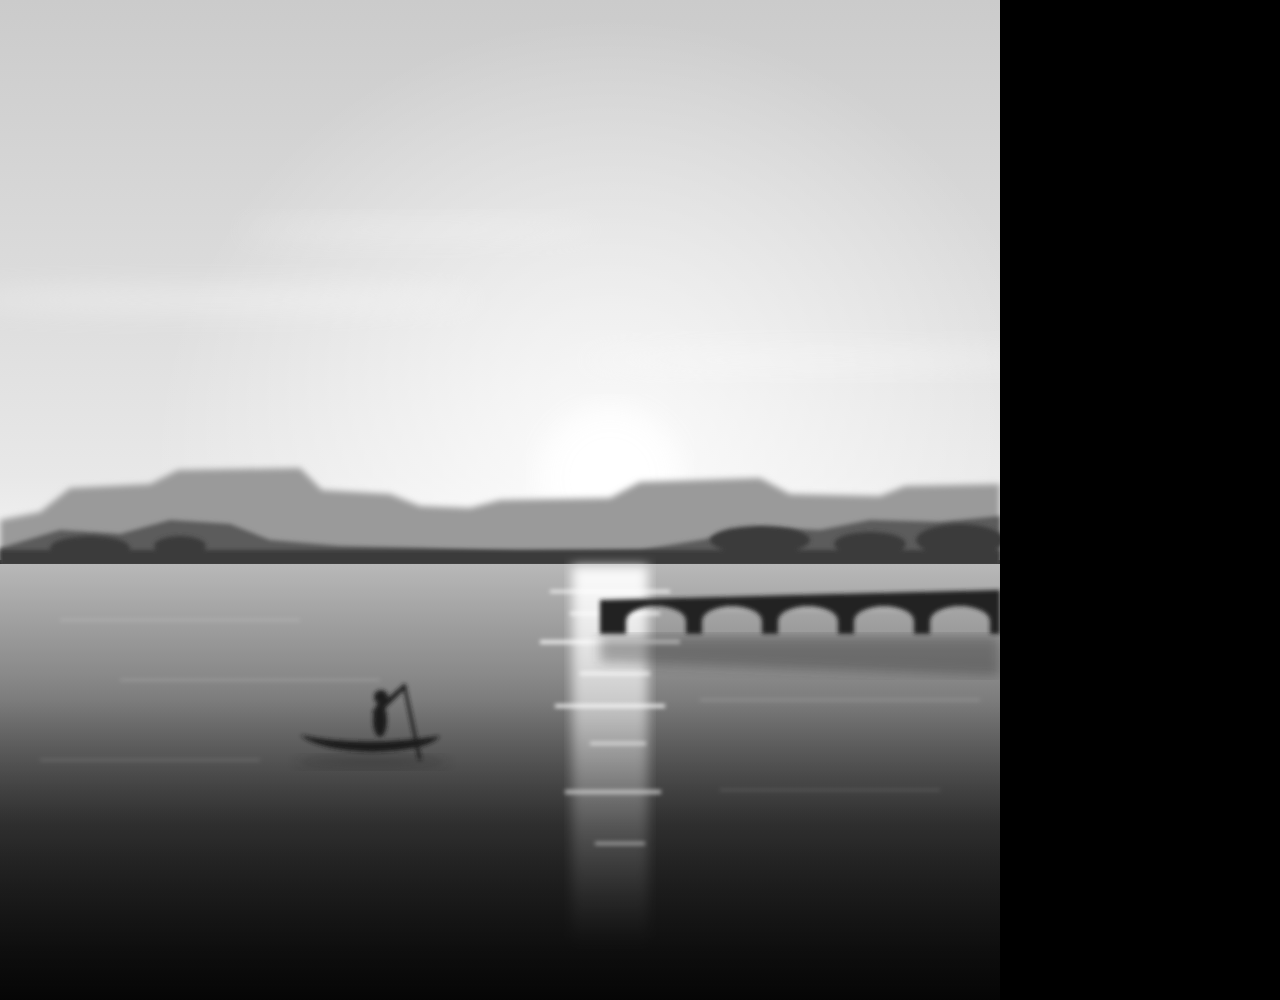
==== scripts/scenes/first-light.html @ 907ac416 "feat(images): add 'first light' highland sunrise tile image Grayscale source scene (Ethiopian amba r" ====
<!doctype html>
<!-- Grayscale source scene for assets/images/first-light.*  (rendered 1000x1000, then graded by scripts/grade_images.py) -->
<html><head><meta charset="utf-8"><style>
html,body{margin:0;width:1000px;height:1000px;background:#000;overflow:hidden}
svg{display:block}
</style></head><body>
<svg width="1000" height="1000" viewBox="0 0 1000 1000" xmlns="http://www.w3.org/2000/svg">
  <defs>
    <linearGradient id="sky" x1="0" y1="0" x2="0" y2="1">
      <stop offset="0" stop-color="#cbcbcb"/>
      <stop offset=".45" stop-color="#dadada"/>
      <stop offset=".85" stop-color="#e8e8e8"/>
      <stop offset="1" stop-color="#f4f4f4"/>
    </linearGradient>
    <radialGradient id="glow" cx="610" cy="478" r="460" gradientUnits="userSpaceOnUse">
      <stop offset="0" stop-color="#fff" stop-opacity="1"/>
      <stop offset=".18" stop-color="#fff" stop-opacity=".7"/>
      <stop offset="1" stop-color="#fff" stop-opacity="0"/>
    </radialGradient>
    <linearGradient id="water" x1="0" y1="0" x2="0" y2="1">
      <stop offset="0" stop-color="#b8b8b8"/>
      <stop offset=".25" stop-color="#8a8a8a"/>
      <stop offset=".6" stop-color="#3c3c3c"/>
      <stop offset="1" stop-color="#0c0c0c"/>
    </linearGradient>
    <linearGradient id="streak" x1="0" y1="0" x2="0" y2="1">
      <stop offset="0" stop-color="#fff" stop-opacity=".95"/>
      <stop offset=".7" stop-color="#fff" stop-opacity=".25"/>
      <stop offset="1" stop-color="#fff" stop-opacity="0"/>
    </linearGradient>
    <filter id="b2"><feGaussianBlur stdDeviation="2"/></filter>
    <filter id="b6"><feGaussianBlur stdDeviation="6"/></filter>
    <filter id="b14"><feGaussianBlur stdDeviation="14"/></filter>
    <filter id="haze"><feGaussianBlur stdDeviation="3"/></filter>
    <filter id="grain" x="0" y="0" width="100%" height="100%">
      <feTurbulence type="fractalNoise" baseFrequency=".9" numOctaves="2" seed="7"/>
      <feColorMatrix type="saturate" values="0"/>
      <feComponentTransfer><feFuncA type="table" tableValues="0 .10"/></feComponentTransfer>
    </filter>
  </defs>

  <!-- sky -->
  <rect width="1000" height="560" fill="url(#sky)"/>
  <rect width="1000" height="1000" fill="url(#glow)"/>
  <!-- thin cloud bands -->
  <g fill="#fff" opacity=".45" filter="url(#b14)">
    <ellipse cx="220" cy="300" rx="260" ry="10"/>
    <ellipse cx="820" cy="360" rx="240" ry="8"/>
    <ellipse cx="420" cy="230" rx="180" ry="6"/>
  </g>
  <!-- sun -->
  <circle cx="610" cy="478" r="70" fill="#fff" opacity=".9" filter="url(#b14)"/>
  <circle cx="610" cy="478" r="40" fill="#fff" filter="url(#b2)"/>

  <!-- far ambas (flat-topped highland mesas) -->
  <path filter="url(#haze)" fill="#9a9a9a" d="M0 520 L40 512 L70 488 L150 484 L178 470 L300 468 L322 490 L390 494 L420 506 L470 508 L500 500 L610 498 L640 482 L760 478 L790 494 L880 496 L905 486 L1000 484 L1000 560 L0 560Z"/>
  <!-- nearer ridge -->
  <path filter="url(#b2)" fill="#5c5c5c" d="M0 548 L60 530 L120 534 L170 520 L230 524 L270 540 L340 546 L420 548 L520 552 L640 550 L700 540 L760 528 L820 530 L870 520 L940 522 L1000 516 L1000 566 L0 566Z"/>
  <!-- shoreline trees -->
  <g fill="#3a3a3a" filter="url(#b2)">
    <rect x="0" y="550" width="1000" height="16"/>
    <ellipse cx="90" cy="548" rx="40" ry="12"/><ellipse cx="180" cy="546" rx="26" ry="10"/>
    <ellipse cx="760" cy="540" rx="50" ry="14"/><ellipse cx="870" cy="544" rx="36" ry="12"/>
    <ellipse cx="960" cy="540" rx="44" ry="16"/>
  </g>

  <!-- water -->
  <rect y="564" width="1000" height="436" fill="url(#water)"/>
  <!-- sun reflection -->
  <g filter="url(#b6)">
    <rect x="572" y="566" width="76" height="380" fill="url(#streak)"/>
  </g>
  <g fill="#fff" opacity=".8" filter="url(#b2)" transform="translate(50 0)">
    <rect x="500" y="590" width="120" height="3"/><rect x="520" y="612" width="90" height="3"/>
    <rect x="490" y="640" width="140" height="4"/><rect x="530" y="672" width="70" height="3"/>
    <rect x="505" y="704" width="110" height="4"/><rect x="540" y="742" width="56" height="3"/>
    <rect x="515" y="790" width="96" height="4"/><rect x="545" y="842" width="50" height="3"/>
  </g>
  <!-- ripples -->
  <g stroke="#fff" stroke-opacity=".18" stroke-width="2" filter="url(#b2)">
    <path d="M60 620 H300 M680 610 H950 M120 680 H380 M700 700 H980 M40 760 H260 M720 790 H940"/>
  </g>

  <!-- low multi-arch stone bridge crossing the water -->
  <g fill="#202020" filter="url(#b2)">
    <path fill-rule="evenodd" d="M600 600 L1000 590 L1000 634 L600 634 Z M626 634 L626 621 A30 15 0 0 1 686 621 L686 634 Z M702 634 L702 621 A30 15 0 0 1 762 621 L762 634 Z M778 634 L778 621 A30 15 0 0 1 838 621 L838 634 Z M854 634 L854 621 A30 15 0 0 1 914 621 L914 634 Z M930 634 L930 621 A30 15 0 0 1 990 621 L990 634 Z"/>
  </g>
  <!-- bridge reflection -->
  <g fill="#262626" opacity=".35" filter="url(#b6)">
    <path d="M600 636 L1000 636 L1000 676 L600 662 Z"/>
  </g>

  <!-- tankwa with paddler -->
  <g fill="#1c1c1c" filter="url(#b2)">
    <path d="M300 735 Q360 748 440 736 Q430 750 372 752 Q318 750 300 735Z"/>
    <ellipse cx="380" cy="720" rx="7" ry="17"/>
    <circle cx="381" cy="697" r="7"/>
    <path d="M372 712 L404 684 L407 687 L377 716Z"/>
    <path d="M404 684 L420 760" stroke="#1c1c1c" stroke-width="3"/>
  </g>
  <g fill="#1c1c1c" opacity=".25" filter="url(#b6)"><ellipse cx="372" cy="762" rx="76" ry="7"/></g>
  <!-- bottom vignette for legible caption -->
  <linearGradient id="vig" x1="0" y1="0" x2="0" y2="1"><stop offset="0" stop-color="#000" stop-opacity="0"/><stop offset="1" stop-color="#000" stop-opacity=".55"/></linearGradient>
  <rect y="700" width="1000" height="300" fill="url(#vig)"/>
</svg>
</body></html>
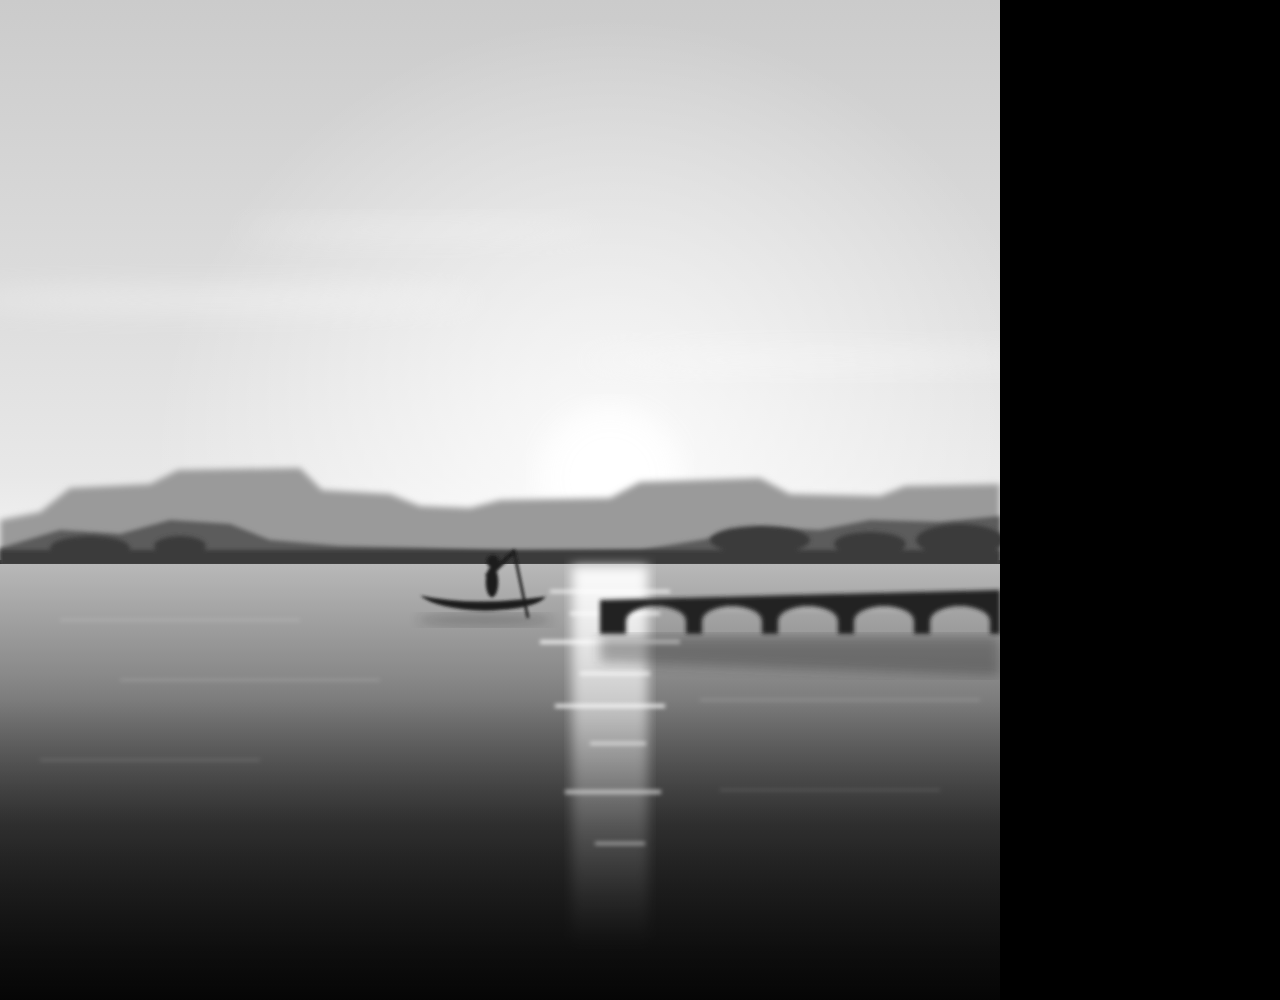
==== commit 120522f6: "fix(images): move tankwa boat clear of the sunrise caption Places the boat near the centre of the wa" ====
--- a/scripts/scenes/first-light.html
+++ b/scripts/scenes/first-light.html
@@ -91,14 +91,14 @@
   </g>
 
   <!-- tankwa with paddler -->
-  <g fill="#1c1c1c" filter="url(#b2)">
+  <g fill="#1c1c1c" filter="url(#b2)" transform="translate(150 -66) scale(.9)">
     <path d="M300 735 Q360 748 440 736 Q430 750 372 752 Q318 750 300 735Z"/>
     <ellipse cx="380" cy="720" rx="7" ry="17"/>
     <circle cx="381" cy="697" r="7"/>
     <path d="M372 712 L404 684 L407 687 L377 716Z"/>
     <path d="M404 684 L420 760" stroke="#1c1c1c" stroke-width="3"/>
   </g>
-  <g fill="#1c1c1c" opacity=".25" filter="url(#b6)"><ellipse cx="372" cy="762" rx="76" ry="7"/></g>
+  <g fill="#1c1c1c" opacity=".25" filter="url(#b6)" transform="translate(150 -66) scale(.9)"><ellipse cx="372" cy="762" rx="76" ry="7"/></g>
   <!-- bottom vignette for legible caption -->
   <linearGradient id="vig" x1="0" y1="0" x2="0" y2="1"><stop offset="0" stop-color="#000" stop-opacity="0"/><stop offset="1" stop-color="#000" stop-opacity=".55"/></linearGradient>
   <rect y="700" width="1000" height="300" fill="url(#vig)"/>
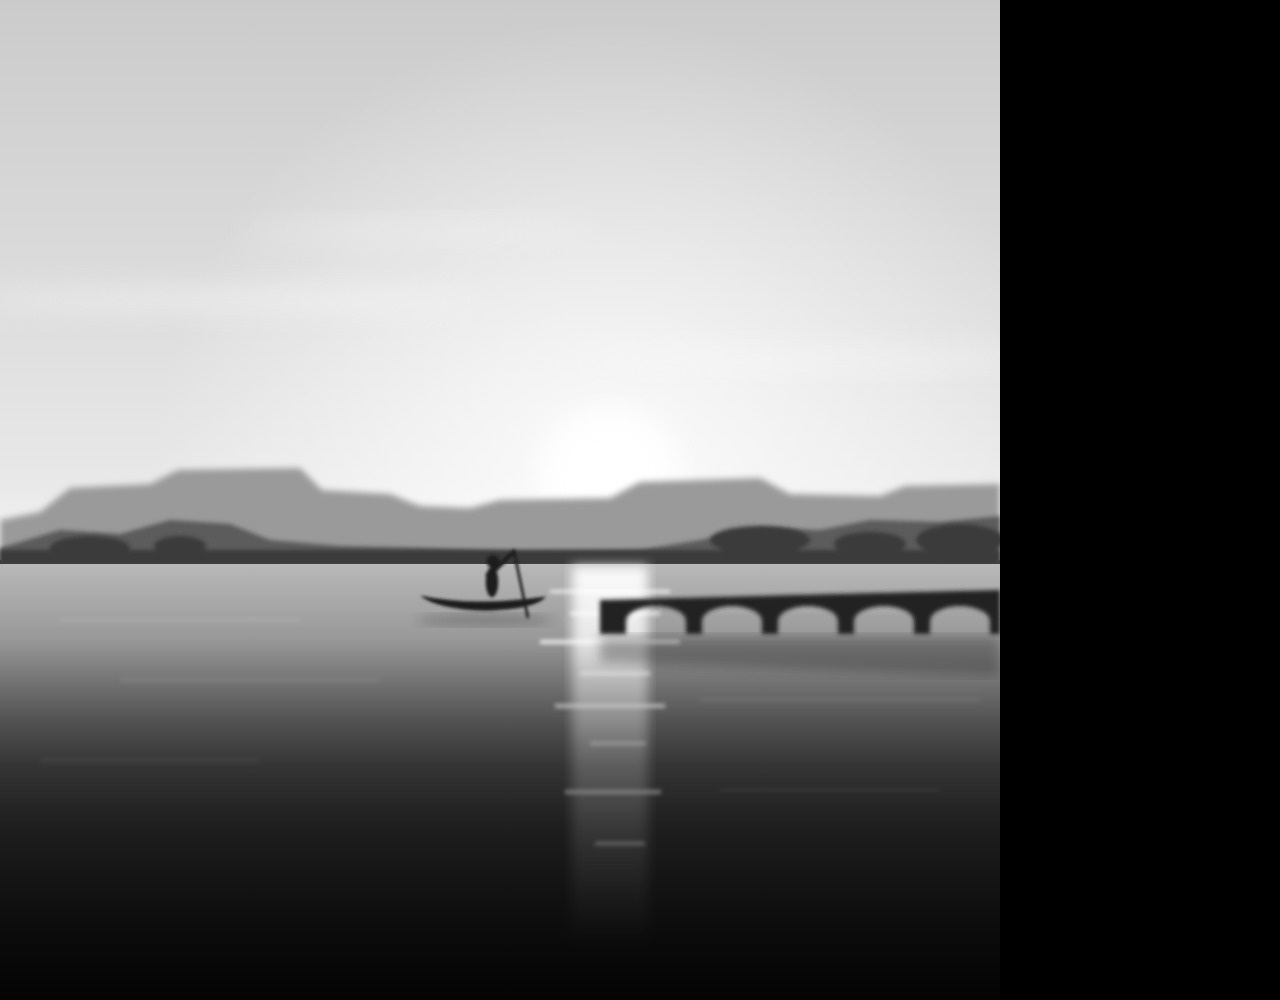
==== commit 7035ebd0: "fix(a11y): darken water under the sunrise caption Stronger bottom vignette so 'Building bridges.' st" ====
--- a/scripts/scenes/first-light.html
+++ b/scripts/scenes/first-light.html
@@ -100,7 +100,7 @@
   </g>
   <g fill="#1c1c1c" opacity=".25" filter="url(#b6)" transform="translate(150 -66) scale(.9)"><ellipse cx="372" cy="762" rx="76" ry="7"/></g>
   <!-- bottom vignette for legible caption -->
-  <linearGradient id="vig" x1="0" y1="0" x2="0" y2="1"><stop offset="0" stop-color="#000" stop-opacity="0"/><stop offset="1" stop-color="#000" stop-opacity=".55"/></linearGradient>
-  <rect y="700" width="1000" height="300" fill="url(#vig)"/>
+  <linearGradient id="vig" x1="0" y1="0" x2="0" y2="1"><stop offset="0" stop-color="#000" stop-opacity="0"/><stop offset=".35" stop-color="#000" stop-opacity=".42"/><stop offset="1" stop-color="#000" stop-opacity=".7"/></linearGradient>
+  <rect y="640" width="1000" height="360" fill="url(#vig)"/>
 </svg>
 </body></html>
